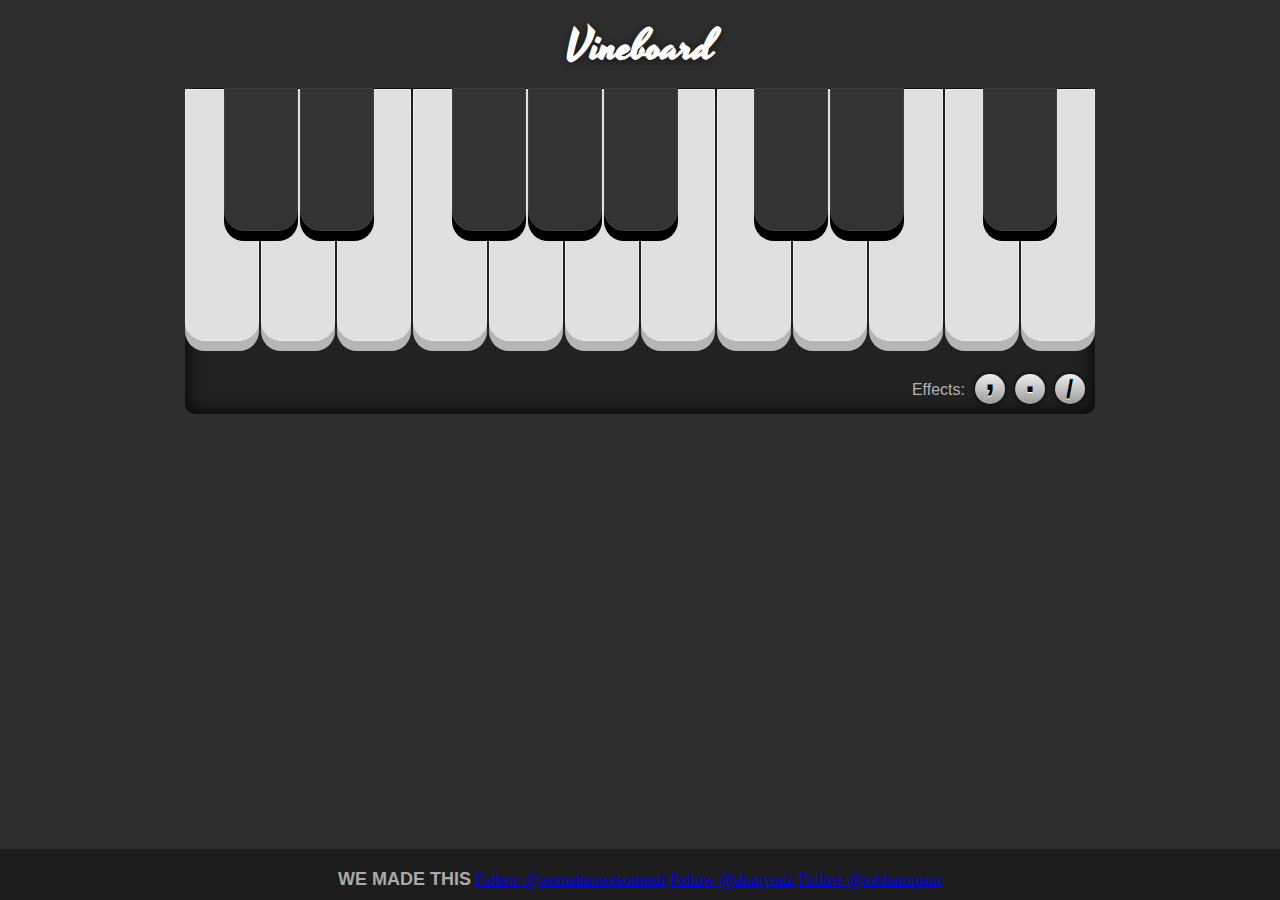
==== index.html @ 76bd635c "Move up a folder" ====
<!DOCTYPE html>
<html lang='en'>
  <head>
    
    <!-- Title --> 

    <title>Vineboard</title> 

    <!-- Meta tags --> 

    <meta http-equiv="content-type" content="text/html; charset=UTF-8" />
    <meta http-equiv="content-Language" content="en-us" />
    <meta http-equiv="imagetoolbar" content="false" />
    <meta name="MSSmartTagsPreventParsing" content="true" />
    <meta name="revisit-after" content="" />
    <meta name="keywords" content="" />
    <meta name="author" content="" />
    <meta name="copyright" content="" />
    <meta name="company" content="" />
    <meta name="description" content="" />
    <meta name="robots" content="all" />
    <link rel=stylesheet href="style.css" tyoe="text/css" media=screen>

    <!-- Favicon -->

    <link rel="shortcut icon" href="/favicon.ico" type="image/x-icon">
    <link rel="icon" href="/favicon.ico" type="image/x-icon">

    <link href='http://fonts.googleapis.com/css?family=Yesteryear' rel='stylesheet' type='text/css'>

    <script src="key.js"></script>
    <script src="script.js"></script>
  </head>
  
  <body>
      <div id="intro">
        <h1>Vineboard</h1>
        <!-- <p>An experiment layering selected vines to make something that sounds weird.<br />
        Best viewed on desktop (all the vines need to play at once). Turn the volume up!</p> -->
      </div>
    <div id="wrapper" class="clearfix">
      <div class="white clearfix">
        <!-- c -->
        <div id="c">
        <video loop>
          <source src="https://vines.s3.amazonaws.com/v/videos/2013/04/16/DB3AA814-B7EF-40A5-94BE-A8FF04D340DB-4961-000002BE6ECC3314_1.0.7.mp4?versionId=6aha9mVJIKl7rUgCUCrxBFT82H.qQEb0" type="video/mp4">
        </video>
        </div>
        <!-- d -->
        <div id="d">
        <video loop>
          <source src="https://vines.s3.amazonaws.com/v/videos/2013/04/16/B183C94F-AB47-4291-B8E2-8FF71ECF8847-4961-000002BF3604E23A_1.0.7.mp4?versionId=5qe05qxgL7XWPazuPmeGirjVVU96Ch5M" type="video/mp4">
        </video>
        </div>
        <!-- e -->
        <div id="e">
        <video loop>
          <source src="https://vines.s3.amazonaws.com/v/videos/2013/04/16/F1D5A9E8-D0F5-466D-83E1-73C74B2FC2B7-4987-000002C092FDEB05_1.0.7.mp4?versionId=2pai0s.1QdPlutrqf74k1Jj2RV9bfBHw" type="video/mp4">
        </video>
        </div>
        <!-- f -->
        <div id="f">
        <video loop>
          <source src="https://vines.s3.amazonaws.com/v/videos/2013/04/16/2EE8D14B-2971-4127-886E-8CF75391A27D-4987-000002C0D1F8D85C_1.0.7.mp4?versionId=RwzvbwaGHwcKtGAE.DwL_460u36.nPLE" type="video/mp4">
        </video>
        </div>
        <!-- g -->
        <div id="g">
        <video loop>
          <source src="https://vines.s3.amazonaws.com/v/videos/2013/04/16/30334958-B355-4EBF-A350-4FF86F2EAF0A-4987-000002C1C39678A5_1.0.7.mp4?versionId=95yCXUwvuJW3bXG6E.M2_mM5UtR06qIh" type="video/mp4">
        </video>
        </div>
        <!-- a -->
        <div id="a">
        <video loop>
          <source src="https://vines.s3.amazonaws.com/v/videos/2013/04/16/317FFC34-95DC-4721-8C8C-44BF1868E1AF-4987-000002C2A3AFA9FA_1.0.7.mp4?versionId=L33ozgFFNl9YYmyOd6G4Rl_gRqFHD0v." type="video/mp4">
        </video>
        </div>
        <!-- b -->
        <div id="b">
        <video loop>
          <source src="https://vines.s3.amazonaws.com/v/videos/2013/04/16/F368E56E-DD3C-47A1-8375-2D47B5D53DEE-4987-000002C33502D88A_1.0.7.mp4?versionId=4_lRvPQqAZ0CCtmf9LXXaYlqlelrtpCc" type="video/mp4">
        </video>
        </div>
        <!-- c2 -->
        <div id="c2">
        <video loop>
          <source src="https://vines.s3.amazonaws.com/v/videos/2013/04/16/CB157B87-FBBE-44A0-9510-D31BB8CD8251-4987-000002C386D3ED0B_1.0.7.mp4?versionId=avyFZVMD18DN13shJVCDD4LkGzxOTBx3" type="video/mp4">
        </video>
        </div>
        <!-- d2 -->
        <div id="d2">
        <video loop>
          <source src="https://vines.s3.amazonaws.com/v/videos/2013/04/16/FFA0353F-543A-4DE5-A1BE-A0433491CB45-4987-000002C4010A1F1B_1.0.7.mp4?versionId=dUPGjJi33xGwr2fMH2rQ7cDecM9yafoI" type="video/mp4">
        </video>
        </div>
        <!-- e2 -->
        <div id="e2">
        <video loop>
          <source src="https://vines.s3.amazonaws.com/v/videos/2013/04/16/9A301548-9FFD-45F6-A4DF-766910DEDC98-4987-000002C46585AA0C_1.0.7.mp4?versionId=lORbRkEnLafEsBlXDBEE5Yuuw4JDHJ2D" type="video/mp4">
        </video>
        </div>
        <!-- f2 -->
        <div id="f2">
        <video loop>
          <source src="https://vines.s3.amazonaws.com/v/videos/2013/04/16/B1E000C5-3735-435B-9901-26D2EB2D40E8-4987-000002C4934D6247_1.0.7.mp4?versionId=mwCOlZJYOivkw_rQp15iHc987lv2kmo_" type="video/mp4">
        </video>
        </div>
        <!-- g2 -->
        <div id="g2">
        <video loop>
          <source src="https://vines.s3.amazonaws.com/v/videos/2013/04/16/DE08C333-2DC5-490B-886F-A02229907CA7-4987-000002C504B41F62_1.0.7.mp4?versionId=AbiauoipDruvCUYWL62RmzSBCm0tak84" type="video/mp4">
        </video>
        </div>
        <!-- a2 -->
<!--         <div id="a2">
        <video loop>
          <source src="https://vines.s3.amazonaws.com/v/videos/2013/04/16/9AE6AB6E-5955-4698-A470-5F0B3D20D39B-4987-000002C5770EA4B6_1.0.7.mp4?versionId=YwFls3NHf_rM3WIekUxWM8sx.C0xpcCs" type="video/mp4">
        </video>
        </div> -->
        <!-- b2 -->
<!--         <video loop>
          <source src="https://vines.s3.amazonaws.com/v/videos/2013/04/16/78771684-23EF-4BBC-8CC1-327633F40073-5011-000002C6651C1D27_1.0.7.mp4?versionId=qY66y293wu5KSL0EjEwxpzi3E6BRIjZK" type="video/mp4">
        </video> -->
        <!-- c3 -->
<!--         <video loop>
          <source src="https://vines.s3.amazonaws.com/v/videos/2013/04/16/42C7B126-1E71-406A-9E26-F4C39CD93BD2-5011-000002C6A0C980F1_1.0.7.mp4?versionId=tvjDikdMLmrlVdDNbeao5tfF5YVMYjUJ" type="video/mp4">
        </video> -->
      </div>
      
      <div class="black clearfix">
        <!-- c# -->
        <div id="csharp">
          <video loop>
            <source src="https://vines.s3.amazonaws.com/v/videos/2013/04/16/72DA3190-AFCE-400F-B0BC-459003066A85-4961-000002BE9D4FD48B_1.0.7.mp4?versionId=WBo4fgAbmcaXFgDtXjGyAxvS_LJygdzm" type="video/mp4">
          </video>
        </div>
        <!-- d# -->
        <div id="dsharp">
          <video loop>
            <source src="https://vines.s3.amazonaws.com/v/videos/2013/04/16/BF51280D-195A-43E3-A6FA-F696091206B2-4987-000002C03AE9F6AC_1.0.7.mp4?versionId=oP52uMu2iuFKFMoSO6cgG90i0yMvPXpy" type="video/mp4">
          </video>
        </div>
        <!-- f# -->
        <div id="fsharp">
          <video loop>
            <source src="https://vines.s3.amazonaws.com/v/videos/2013/04/16/2B228250-C32E-4826-865E-77DB59BDF438-4987-000002C1168893B9_1.0.7.mp4?versionId=qzqEF_2aUFu0aB3L2_MYp9QK3UFArNG9" type="video/mp4">
          </video>
        </div>
        <!-- g# -->
        <div id="gsharp">
          <video loop>
            <source src="https://vines.s3.amazonaws.com/v/videos/2013/04/16/3494D83E-B202-4E73-9F27-718DE43B606E-4987-000002C206A1562C_1.0.7.mp4?versionId=Z6qNWAEcJ11oWrKQLvKCNMEEYlBUYJ56" type="video/mp4">
          </video>
        </div>
         <div id="asharp">
            <video loop>
              <source src="https://vines.s3.amazonaws.com/v/videos/2013/04/16/8789306A-A051-476C-BC9D-FD86B429A99D-4987-000002C2D1314764_1.0.7.mp4?versionId=Oc1APVuMs71NHfEzCwArqgAmWjs3keAE" type="video/mp4">
            </video>
          </div>
          <div id="c2sharp">
            <video loop>
              <source src="https://vines.s3.amazonaws.com/v/videos/2013/04/16/E40FFB94-9562-4AC1-9732-97DF55588D7B-4987-000002C3C5D613A8_1.0.7.mp4?versionId=vtq4ucnZdUJS6BwpSA_YSmYQE9.zK5mj" type="video/mp4">
            </video>
          </div>
          <div id="d2sharp">
            <video loop>
              <source src="https://vines.s3.amazonaws.com/v/videos/2013/04/16/15712CA7-16A0-495B-8834-66A583D31404-4987-000002C4329F5551_1.0.7.mp4?versionId=FsfJWcwWhyTZs_m3vP.nOhinXGqUFrqz" type="video/mp4">
            </video>
          </div>
          <div id="f2sharp">
            <video loop>
              <source src="https://vines.s3.amazonaws.com/v/videos/2013/04/16/591FFC52-DD1E-4CF1-94C1-063050D1E813-4987-000002C4CDA0BFE6_1.0.7.mp4?versionId=8vKE5axbkHBK8igkCAa1ISkZ2ZFgtolJ" type="video/mp4">
            </video>
          </div>
<!--           <div id="g2sharp">
            <video loop>
              <source src="https://vines.s3.amazonaws.com/v/videos/2013/04/16/48B0BE96-8605-4DF0-B110-948AA1C562F1-4987-000002C534F4784C_1.0.7.mp4?versionId=t1KZYQi1.mtcrzMz.oFa8wcw7CrSZm0s" type="video/mp4">
            </video>
          </div> -->
<!--           <div id="a2sharp">
            <video loop>
              <source src="https://vines.s3.amazonaws.com/v/videos/2013/04/16/DF931211-9944-471A-A2F8-AE7610DEED41-5011-000002C62AA668CF_1.0.7.mp4?versionId=1JpNoDMMofzIg0o2d0WzJEuLAjfT4U.b" type="video/mp4">
            </video> -->
          </div>
          <h2>Effects:</h2>
          <div id="reverb"><p id="comma">,</p></div>
          <div id="overdrive"><p id="dot">.</p></div>
          <div id="convolution"><p id="slash">/</p></div>
    </div>
    <footer>

      <a id="wmas" href="http://wemakeawesomesh.it">WE MADE THIS</a>
      <a href="https://twitter.com/wemakeawesomesh" class="twitter-follow-button" data-show-count="false">Follow @wemakeawesomesh</a>
<script>!function(d,s,id){var js,fjs=d.getElementsByTagName(s)[0],p=/^http:/.test(d.location)?'http':'https';if(!d.getElementById(id)){js=d.createElement(s);js.id=id;js.src=p+'://platform.twitter.com/widgets.js';fjs.parentNode.insertBefore(js,fjs);}}(document, 'script', 'twitter-wjs');</script>
      <a href="https://twitter.com/skattyadz" class="twitter-follow-button" data-show-count="false">Follow @skattyadz</a>
<script>!function(d,s,id){var js,fjs=d.getElementsByTagName(s)[0],p=/^http:/.test(d.location)?'http':'https';if(!d.getElementById(id)){js=d.createElement(s);js.id=id;js.src=p+'://platform.twitter.com/widgets.js';fjs.parentNode.insertBefore(js,fjs);}}(document, 'script', 'twitter-wjs');</script>
      <a href="https://twitter.com/robhampson" class="twitter-follow-button" data-show-count="false">Follow @robhampson</a>
<script>!function(d,s,id){var js,fjs=d.getElementsByTagName(s)[0],p=/^http:/.test(d.location)?'http':'https';if(!d.getElementById(id)){js=d.createElement(s);js.id=id;js.src=p+'://platform.twitter.com/widgets.js';fjs.parentNode.insertBefore(js,fjs);}}(document, 'script', 'twitter-wjs');</script>
    </footer>
  
  </body>
</html>
---- style.css ----
/* http://meyerweb.com/eric/tools/css/reset/ 
   v2.0 | 20110126
   License: none (public domain)
*/

html, body, div, span, applet, object, iframe,
h1, h2, h3, h4, h5, h6, p, blockquote, pre,
a, abbr, acronym, address, big, cite, code,
del, dfn, em, img, ins, kbd, q, s, samp,
small, strike, strong, sub, sup, tt, var,
b, u, i, center,
dl, dt, dd, ol, ul, li,
fieldset, form, label, legend,
table, caption, tbody, tfoot, thead, tr, th, td,
article, aside, canvas, details, embed, 
figure, figcaption, footer, header, hgroup, 
menu, nav, output, ruby, section, summary,
time, mark, audio, video {
	margin: 0;
	padding: 0;
	border: 0;
	font-size: 100%;
	font: inherit;
	vertical-align: baseline;
}
/* HTML5 display-role reset for older browsers */
article, aside, details, figcaption, figure, 
footer, header, hgroup, menu, nav, section {
	display: block;
}
body {
	line-height: 1;
}
ol, ul {
	list-style: none;
}
blockquote, q {
	quotes: none;
}
blockquote:before, blockquote:after,
q:before, q:after {
	content: '';
	content: none;
}
table {
	border-collapse: collapse;
	border-spacing: 0;
}

/* >> The Magnificent CLEARFIX: Updated to prevent margin-collapsing on child elements << j.mp/bestclearfix */
.clearfix:before, .clearfix:after {
  content: "\0020"; display: block; height: 0; visibility: hidden;	
} 

.clearfix:after { clear: both; }
/* Fix clearfix: blueprintcss.lighthouseapp.com/projects/15318/tickets/5-extra-margin-padding-bottom-of-page */
.clearfix { zoom: 1; }

body {

	background-color: rgb(46, 46, 46);
	padding:10px; 
}

video {
	width: 72px;
	height: 128px;
	margin: 0 -2px 10px 0;
/*	border-radius: 0px 0px 20px 20px;
	background-color: rgb(224, 224, 224);
	border: 1px solid rgb(236, 236, 236);
	box-shadow: 0px 10px 0px 0px rgb(182, 182, 182);
	opacity: 0.7;*/
}


#wrapper {
	margin: 0 auto;
	width: 910px;
	height: 326px;
	background-color: rgb(34, 34, 34);
	border-radius: 10px;
	top: 78px;
	position: relative;
	box-shadow: inset 0px 0px 20px 0px #000;
}

#intro {
	width: 100%;
	float: left;
	text-align: center;
}

#intro h1 {
	font: bold 44px/75px 'Yesteryear', cursive;
	color: #fff;
	text-shadow: 0px 1px 10px rgba(0, 0, 0, 0.56);
}

#intro p {
	font: 16px/24px Helvetica,Arial,sans-serif;
	margin-bottom: 28px;
	color: #999;
}

.white {
	width: 100%;
	top: 141px;
	position: absolute;
}

.white > div {
	height: 250px;
	margin-top: -140px;
}

.white video {
	margin-top: 130px;
}

.black {
	width: 986px;
	top: 0px;
	position: absolute;
	height: 141px;
}

#c {
	left: 0px;
	position: absolute;
	border-radius: 0px 0px 20px 20px;
	background-color: rgb(224, 224, 224);
	border: 1px solid rgb(236, 236, 236);
	box-shadow: 0px 10px 0px 0px rgb(182, 182, 182);
	width: 72px;
}

#d {
	left: 76px;
	position: absolute;
	border-radius: 0px 0px 20px 20px;
	background-color: rgb(224, 224, 224);
	border: 1px solid rgb(236, 236, 236);
	box-shadow: 0px 10px 0px 0px rgb(182, 182, 182);
	width: 72px;
}

#e {
	left: 152px;
	position: absolute;
	border-radius: 0px 0px 20px 20px;
	background-color: rgb(224, 224, 224);
	border: 1px solid rgb(236, 236, 236);
	box-shadow: 0px 10px 0px 0px rgb(182, 182, 182);
	width: 72px;
}

#f {
	left: 228px;
	position: absolute;
	border-radius: 0px 0px 20px 20px;
	background-color: rgb(224, 224, 224);
	border: 1px solid rgb(236, 236, 236);
	box-shadow: 0px 10px 0px 0px rgb(182, 182, 182);
	width: 72px;
}

#g {
	left: 304px;
	position: absolute;
	border-radius: 0px 0px 20px 20px;
	background-color: rgb(224, 224, 224);
	border: 1px solid rgb(236, 236, 236);
	box-shadow: 0px 10px 0px 0px rgb(182, 182, 182);
	width: 72px;
}

#a {
	left: 380px;
	position: absolute;
	border-radius: 0px 0px 20px 20px;
	background-color: rgb(224, 224, 224);
	border: 1px solid rgb(236, 236, 236);
	box-shadow: 0px 10px 0px 0px rgb(182, 182, 182);
	width: 72px;
}

#b {
	left: 456px;
	position: absolute;
	border-radius: 0px 0px 20px 20px;
	background-color: rgb(224, 224, 224);
	border: 1px solid rgb(236, 236, 236);
	box-shadow: 0px 10px 0px 0px rgb(182, 182, 182);
	width: 72px;
}

#c2 {
	left: 532px;
	position: absolute;
	border-radius: 0px 0px 20px 20px;
	background-color: rgb(224, 224, 224);
	border: 1px solid rgb(236, 236, 236);
	box-shadow: 0px 10px 0px 0px rgb(182, 182, 182);
	width: 72px;
}

#d2 {
	left: 608px;
	position: absolute;
	border-radius: 0px 0px 20px 20px;
	background-color: rgb(224, 224, 224);
	border: 1px solid rgb(236, 236, 236);
	box-shadow: 0px 10px 0px 0px rgb(182, 182, 182);
	width: 72px;
}

#e2 {
	left: 684px;
	position: absolute;
	border-radius: 0px 0px 20px 20px;
	background-color: rgb(224, 224, 224);
	border: 1px solid rgb(236, 236, 236);
	box-shadow: 0px 10px 0px 0px rgb(182, 182, 182);
	width: 72px;
}

#f2 {
	left: 760px;
	position: absolute;
	border-radius: 0px 0px 20px 20px;
	background-color: rgb(224, 224, 224);
	border: 1px solid rgb(236, 236, 236);
	box-shadow: 0px 10px 0px 0px rgb(182, 182, 182);
	width: 72px;
}

#g2 {
	left: 836px;
	position: absolute;
	border-radius: 0px 0px 20px 20px;
	background-color: rgb(224, 224, 224);
	border: 1px solid rgb(236, 236, 236);
	box-shadow: 0px 10px 0px 0px rgb(182, 182, 182);
	width: 72px;
}

#a2 {
	left: 912px;
	position: absolute;
	border-radius: 0px 0px 20px 20px;
	background-color: rgb(224, 224, 224);
	border: 1px solid rgb(236, 236, 236);
	box-shadow: 0px 10px 0px 0px rgb(182, 182, 182);
	width: 72px;
}

#csharp {
	left: 39px;
	position: absolute;
	border-radius: 0px 0px 20px 20px;
	background-color: #333;
	box-shadow: #000;
	box-shadow: 0px 10px 0px 0px rgb(0, 0, 0);
	border: 1px solid rgb(63, 63, 63);
	width: 72px;
}

#dsharp {
	left: 115px;
	position: absolute;
	border-radius: 0px 0px 20px 20px;
	background-color: #333;
	box-shadow: #000;
	box-shadow: 0px 10px 0px 0px rgb(0, 0, 0);
	border: 1px solid rgb(63, 63, 63);
	width: 72px;
}

#fsharp {
	left: 267px;
	position: absolute;
	border-radius: 0px 0px 20px 20px;
	background-color: #333;
	box-shadow: #000;
	box-shadow: 0px 10px 0px 0px rgb(0, 0, 0);
	border: 1px solid rgb(63, 63, 63);
	width: 72px;
}

#gsharp {
	left: 343px;
	position: absolute;
	border-radius: 0px 0px 20px 20px;
	background-color: #333;
	box-shadow: #000;
	box-shadow: 0px 10px 0px 0px rgb(0, 0, 0);
	border: 1px solid rgb(63, 63, 63);
	width: 72px;
}

#asharp {
	left: 419px;
	position: absolute;
	border-radius: 0px 0px 20px 20px;
	background-color: #333;
	box-shadow: #000;
	box-shadow: 0px 10px 0px 0px rgb(0, 0, 0);
	border: 1px solid rgb(63, 63, 63);
	width: 72px;
}

#c2sharp {
	left: 569px;
	position: absolute;
	border-radius: 0px 0px 20px 20px;
	background-color: #333;
	box-shadow: #000;
	box-shadow: 0px 10px 0px 0px rgb(0, 0, 0);
	border: 1px solid rgb(63, 63, 63);
	width: 72px;
}

#d2sharp {
	left: 645px;
	position: absolute;
	border-radius: 0px 0px 20px 20px;
	background-color: #333;
	box-shadow: #000;
	box-shadow: 0px 10px 0px 0px rgb(0, 0, 0);
	border: 1px solid rgb(63, 63, 63);
	width: 72px;
}

#f2sharp {
	left: 798px;
	position: absolute;
	border-radius: 0px 0px 20px 20px;
	background-color: #333;
	box-shadow: #000;
	box-shadow: 0px 10px 0px 0px rgb(0, 0, 0);
	border: 1px solid rgb(63, 63, 63);
	width: 72px;
}

#g2sharp {
	left: 874px;
	position: absolute;
	border-radius: 0px 0px 20px 20px;
	background-color: #333;
	box-shadow: #000;
	box-shadow: 0px 10px 0px 0px rgb(0, 0, 0);
	border: 1px solid rgb(63, 63, 63);
	width: 72px;
}

#a2sharp {
	left: 950px;
	position: absolute;
	border-radius: 0px 0px 20px 20px;
	background-color: #333;
	box-shadow: #000;
	box-shadow: 0px 10px 0px 0px rgb(0, 0, 0);
	border: 1px solid rgb(63, 63, 63);
	width: 72px;
}



video {
	/*background-color: #000;*/
	opacity: 0.3;
}

.active video {
	/*background-color: #000;*/
	opacity: 1;
}

.black video {
}

h2 {
	font: 16px/24px Helvetica,Arial,sans-serif;
	color: rgb(177, 177, 177);
	position: absolute;
	bottom: 12px;
	right: 130px;
}

#reverb.active, #overdrive.active, #convolution.active {
	background: -webkit-linear-gradient(top, rgba(114, 114, 114, 1) 0%,rgba(213, 213, 213, 1) 100%);
}

#reverb, #overdrive, #convolution {
	height: 30px;
	width: 30px;
	background-color: #aaa;
	position: absolute;
	bottom: 10px;
	border-radius: 15px;
	background: -webkit-linear-gradient(top, rgba(238,238,238,1) 0%,rgba(155, 155, 155, 1) 100%);
	box-shadow: 0px 0px 5px 0px #000;
}

#reverb {
	right: 90px;

}
#overdrive {
	right: 50px;

}
#convolution {
	right: 10px;

}
/*#convolution {
height: 30px;
width: 30px;
background-color: #aaa;
position: absolute;
bottom: 10px;
right: 10px;
border-radius: 15px;
background: -webkit-linear-gradient(top, rgba(238,238,238,1) 0%,rgba(155, 155, 155, 1) 100%);
box-shadow: 0px 0px 5px 0px #000;
}
*/
#comma {
	font: bold 36px/8px Helvetica,Arial,sans-serif;
	padding: 0px 0px 9px 10px;
	text-shadow: 0px 1px 0px #fff;
}

#dot {
	font: bold 36px/12px Helvetica,Arial,sans-serif;
	padding: 0px 0px 9px 10px;
	text-shadow: 0px 1px 0px #fff;
}

#slash {
	font: bold 26px/8px Helvetica,Arial,sans-serif;
	padding: 11px 1px 9px 11px;
	text-shadow: 0px 1px 0px #fff;
}

footer {
	position: fixed;
	bottom: 0;
	border-top: 1px solid rgb(27, 27, 27);
	width: 100%;
	height: 30px;
	left: 0;
	text-align: center;
	padding-top: 20px;
	background-color: rgb(29, 29, 29);
}

#wmas {
	font: bold 18px/18px "Bebas Neue",Arial,sans-serif;
	color: #aaa;
	text-decoration: none;
}

#wmas:hover {
	color: #eee;
}
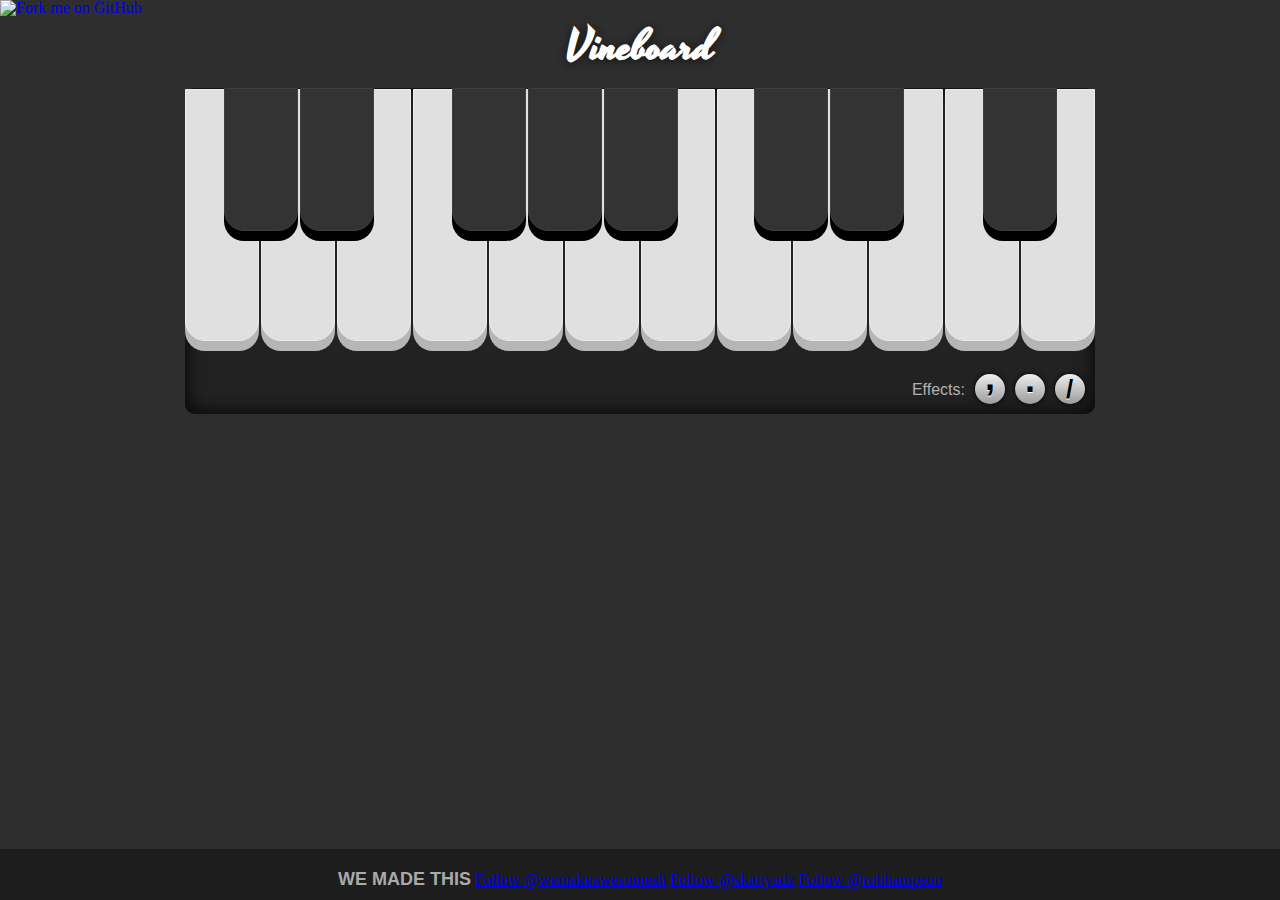
==== commit d708ddbb: "Add github banner" ====
--- a/index.html
+++ b/index.html
@@ -198,7 +198,7 @@
       <a href="https://twitter.com/robhampson" class="twitter-follow-button" data-show-count="false">Follow @robhampson</a>
 <script>!function(d,s,id){var js,fjs=d.getElementsByTagName(s)[0],p=/^http:/.test(d.location)?'http':'https';if(!d.getElementById(id)){js=d.createElement(s);js.id=id;js.src=p+'://platform.twitter.com/widgets.js';fjs.parentNode.insertBefore(js,fjs);}}(document, 'script', 'twitter-wjs');</script>
     </footer>
-  
+      <a href="https://github.com/skattyadz/vineboard"><img style="position: absolute; top: 0; left: 0; border: 0;" src="https://s3.amazonaws.com/github/ribbons/forkme_left_darkblue_121621.png" alt="Fork me on GitHub"></a>
   </body>
 </html>
 
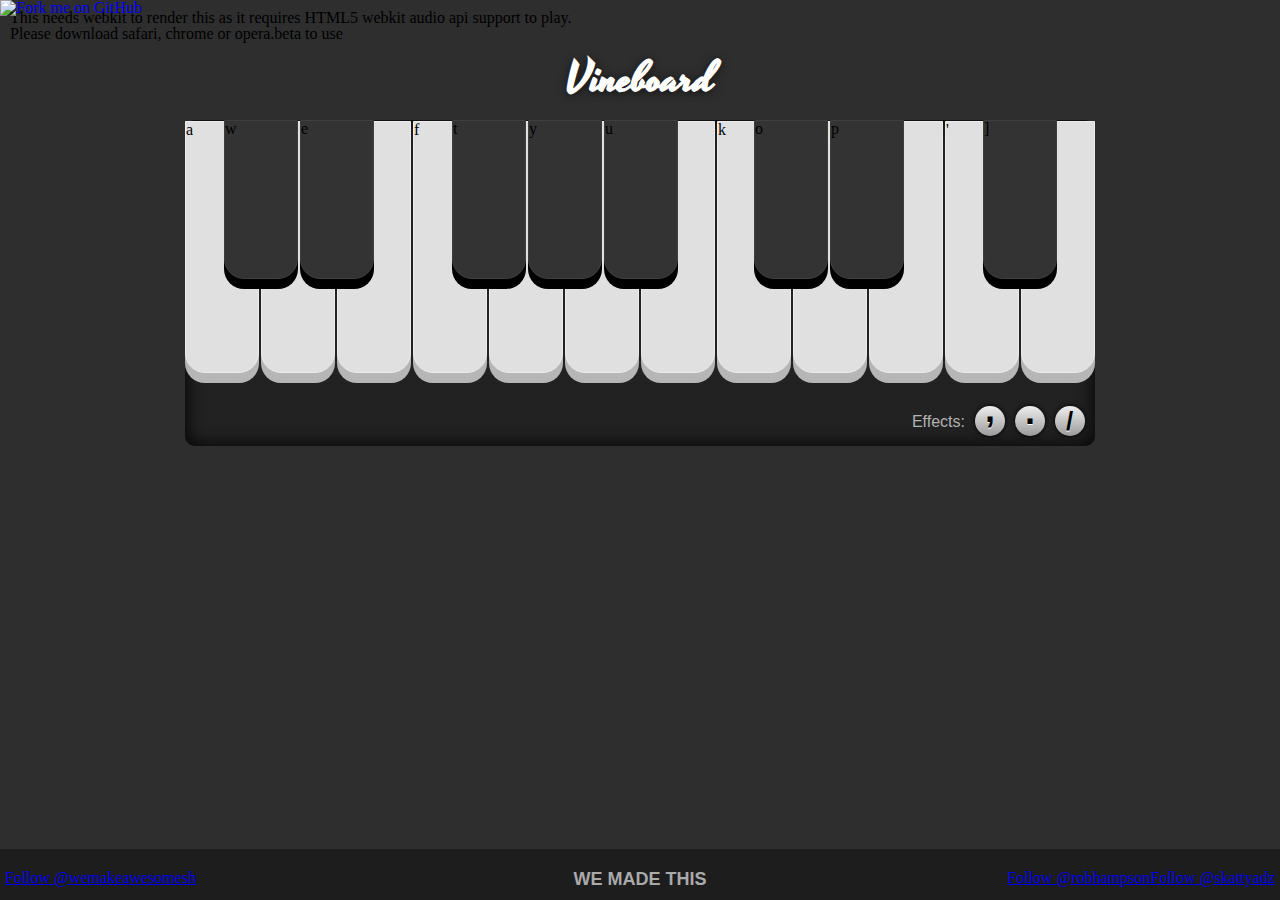
==== commit ae309c67: "launch tweaks" ====
--- a/index.html
+++ b/index.html
@@ -1,27 +1,27 @@
 <!DOCTYPE html>
 <html lang='en'>
   <head>
-    
-    <!-- Title --> 
-
-    <title>Vineboard</title> 
-
-    <!-- Meta tags --> 
-
-    <meta http-equiv="content-type" content="text/html; charset=UTF-8" />
-    <meta http-equiv="content-Language" content="en-us" />
-    <meta http-equiv="imagetoolbar" content="false" />
-    <meta name="MSSmartTagsPreventParsing" content="true" />
-    <meta name="revisit-after" content="" />
-    <meta name="keywords" content="" />
-    <meta name="author" content="" />
-    <meta name="copyright" content="" />
-    <meta name="company" content="" />
-    <meta name="description" content="" />
-    <meta name="robots" content="all" />
+
+    <!-- Title -->
+
+    <title>Vineboard - We Made This</title>
+
+    <!-- Meta tags -->
+
+
     <link rel=stylesheet href="style.css" tyoe="text/css" media=screen>
 
     <!-- Favicon -->
+
+    <!--
+      facebook open graph content
+    -->
+    <meta content='http://wemakeawesomesh.it/vineboard' name='og:url' />
+    <meta content='Vineboard - We Made This' name='og:title' />
+    <meta content='A keyboard made from various Vine videos' name='og:description' />
+    <meta content='website' name='og:type' />
+    <meta content='Vineboard - We Made This' name='og:site_name' />
+    <meta content='http://cl.ly/image/2p021c1Y330y/Screen%20Shot%202013-04-20%20at%2022.01.31.png' name='og:image' />
 
     <link rel="shortcut icon" href="/favicon.ico" type="image/x-icon">
     <link rel="icon" href="/favicon.ico" type="image/x-icon">
@@ -31,8 +31,14 @@
     <script src="key.js"></script>
     <script src="script.js"></script>
   </head>
-  
+
   <body>
+    <div id="no-audio">
+      <h2>Sorry</h2>
+      <h3>This needs webkit to render this as it requires HTML5 webkit audio api support to play.</h3>
+      <h4>Please download safari, chrome or opera.beta to use</h4>
+    </div>
+
       <div id="intro">
         <h1>Vineboard</h1>
         <!-- <p>An experiment layering selected vines to make something that sounds weird.<br />
@@ -41,147 +47,196 @@
     <div id="wrapper" class="clearfix">
       <div class="white clearfix">
         <!-- c -->
-        <div id="c">
+        <div id="c"><span class='key'>a</span>
+
         <video loop>
           <source src="https://vines.s3.amazonaws.com/v/videos/2013/04/16/DB3AA814-B7EF-40A5-94BE-A8FF04D340DB-4961-000002BE6ECC3314_1.0.7.mp4?versionId=6aha9mVJIKl7rUgCUCrxBFT82H.qQEb0" type="video/mp4">
         </video>
         </div>
         <!-- d -->
-        <div id="d">
+        <div id="d"><span class='key'>s</span>
+
         <video loop>
           <source src="https://vines.s3.amazonaws.com/v/videos/2013/04/16/B183C94F-AB47-4291-B8E2-8FF71ECF8847-4961-000002BF3604E23A_1.0.7.mp4?versionId=5qe05qxgL7XWPazuPmeGirjVVU96Ch5M" type="video/mp4">
         </video>
+        </a>
         </div>
         <!-- e -->
-        <div id="e">
+        <div id="e"><span class='key'>d</span>
+
         <video loop>
           <source src="https://vines.s3.amazonaws.com/v/videos/2013/04/16/F1D5A9E8-D0F5-466D-83E1-73C74B2FC2B7-4987-000002C092FDEB05_1.0.7.mp4?versionId=2pai0s.1QdPlutrqf74k1Jj2RV9bfBHw" type="video/mp4">
         </video>
+        </a>
         </div>
         <!-- f -->
-        <div id="f">
+        <div id="f"><span class='key'>f</span>
+
         <video loop>
           <source src="https://vines.s3.amazonaws.com/v/videos/2013/04/16/2EE8D14B-2971-4127-886E-8CF75391A27D-4987-000002C0D1F8D85C_1.0.7.mp4?versionId=RwzvbwaGHwcKtGAE.DwL_460u36.nPLE" type="video/mp4">
         </video>
+        </a>
         </div>
         <!-- g -->
-        <div id="g">
+        <div id="g"><span class='key'>g</span>
+
         <video loop>
           <source src="https://vines.s3.amazonaws.com/v/videos/2013/04/16/30334958-B355-4EBF-A350-4FF86F2EAF0A-4987-000002C1C39678A5_1.0.7.mp4?versionId=95yCXUwvuJW3bXG6E.M2_mM5UtR06qIh" type="video/mp4">
         </video>
+        </a>
         </div>
         <!-- a -->
-        <div id="a">
+        <div id="a"><span class='key'>h</span>
+
         <video loop>
           <source src="https://vines.s3.amazonaws.com/v/videos/2013/04/16/317FFC34-95DC-4721-8C8C-44BF1868E1AF-4987-000002C2A3AFA9FA_1.0.7.mp4?versionId=L33ozgFFNl9YYmyOd6G4Rl_gRqFHD0v." type="video/mp4">
         </video>
+        </a>
         </div>
         <!-- b -->
-        <div id="b">
+        <div id="b"><span class='key'>j</span>
+
         <video loop>
           <source src="https://vines.s3.amazonaws.com/v/videos/2013/04/16/F368E56E-DD3C-47A1-8375-2D47B5D53DEE-4987-000002C33502D88A_1.0.7.mp4?versionId=4_lRvPQqAZ0CCtmf9LXXaYlqlelrtpCc" type="video/mp4">
         </video>
+        </a>
         </div>
         <!-- c2 -->
-        <div id="c2">
+        <div id="c2"><span class='key'>k</span>
+
         <video loop>
           <source src="https://vines.s3.amazonaws.com/v/videos/2013/04/16/CB157B87-FBBE-44A0-9510-D31BB8CD8251-4987-000002C386D3ED0B_1.0.7.mp4?versionId=avyFZVMD18DN13shJVCDD4LkGzxOTBx3" type="video/mp4">
         </video>
+        </a>
         </div>
         <!-- d2 -->
-        <div id="d2">
+        <div id="d2"><span class='key'>l</span>
+
         <video loop>
           <source src="https://vines.s3.amazonaws.com/v/videos/2013/04/16/FFA0353F-543A-4DE5-A1BE-A0433491CB45-4987-000002C4010A1F1B_1.0.7.mp4?versionId=dUPGjJi33xGwr2fMH2rQ7cDecM9yafoI" type="video/mp4">
         </video>
+        </a>
         </div>
         <!-- e2 -->
-        <div id="e2">
+        <div id="e2"><span class='key'>;</span>
+
         <video loop>
           <source src="https://vines.s3.amazonaws.com/v/videos/2013/04/16/9A301548-9FFD-45F6-A4DF-766910DEDC98-4987-000002C46585AA0C_1.0.7.mp4?versionId=lORbRkEnLafEsBlXDBEE5Yuuw4JDHJ2D" type="video/mp4">
         </video>
+        </a>
         </div>
         <!-- f2 -->
-        <div id="f2">
+        <div id="f2"><span class='key'>'</span>
+
         <video loop>
           <source src="https://vines.s3.amazonaws.com/v/videos/2013/04/16/B1E000C5-3735-435B-9901-26D2EB2D40E8-4987-000002C4934D6247_1.0.7.mp4?versionId=mwCOlZJYOivkw_rQp15iHc987lv2kmo_" type="video/mp4">
         </video>
+        </a>
         </div>
         <!-- g2 -->
-        <div id="g2">
+        <div id="g2"><span class='key'>\</span>
+
         <video loop>
           <source src="https://vines.s3.amazonaws.com/v/videos/2013/04/16/DE08C333-2DC5-490B-886F-A02229907CA7-4987-000002C504B41F62_1.0.7.mp4?versionId=AbiauoipDruvCUYWL62RmzSBCm0tak84" type="video/mp4">
         </video>
+        </a>
         </div>
         <!-- a2 -->
 <!--         <div id="a2">
+
         <video loop>
           <source src="https://vines.s3.amazonaws.com/v/videos/2013/04/16/9AE6AB6E-5955-4698-A470-5F0B3D20D39B-4987-000002C5770EA4B6_1.0.7.mp4?versionId=YwFls3NHf_rM3WIekUxWM8sx.C0xpcCs" type="video/mp4">
         </video>
+        </a>
         </div> -->
         <!-- b2 -->
-<!--         <video loop>
+<!--
+        <video loop>
           <source src="https://vines.s3.amazonaws.com/v/videos/2013/04/16/78771684-23EF-4BBC-8CC1-327633F40073-5011-000002C6651C1D27_1.0.7.mp4?versionId=qY66y293wu5KSL0EjEwxpzi3E6BRIjZK" type="video/mp4">
-        </video> -->
+        </video>
+        </a> -->
         <!-- c3 -->
-<!--         <video loop>
+<!--
+        <video loop>
           <source src="https://vines.s3.amazonaws.com/v/videos/2013/04/16/42C7B126-1E71-406A-9E26-F4C39CD93BD2-5011-000002C6A0C980F1_1.0.7.mp4?versionId=tvjDikdMLmrlVdDNbeao5tfF5YVMYjUJ" type="video/mp4">
-        </video> -->
+        </video>
+        </a> -->
       </div>
-      
+
       <div class="black clearfix">
         <!-- c# -->
-        <div id="csharp">
-          <video loop>
+        <div id="csharp"><span class='key'>w</span>
+
+        <video loop>
             <source src="https://vines.s3.amazonaws.com/v/videos/2013/04/16/72DA3190-AFCE-400F-B0BC-459003066A85-4961-000002BE9D4FD48B_1.0.7.mp4?versionId=WBo4fgAbmcaXFgDtXjGyAxvS_LJygdzm" type="video/mp4">
           </video>
+        </a>
         </div>
         <!-- d# -->
-        <div id="dsharp">
-          <video loop>
+        <div id="dsharp"><span class='key'>e</span>
+
+        <video loop>
             <source src="https://vines.s3.amazonaws.com/v/videos/2013/04/16/BF51280D-195A-43E3-A6FA-F696091206B2-4987-000002C03AE9F6AC_1.0.7.mp4?versionId=oP52uMu2iuFKFMoSO6cgG90i0yMvPXpy" type="video/mp4">
           </video>
+        </a>
         </div>
         <!-- f# -->
-        <div id="fsharp">
-          <video loop>
+        <div id="fsharp"><span class='key'>t</span>
+
+        <video loop>
             <source src="https://vines.s3.amazonaws.com/v/videos/2013/04/16/2B228250-C32E-4826-865E-77DB59BDF438-4987-000002C1168893B9_1.0.7.mp4?versionId=qzqEF_2aUFu0aB3L2_MYp9QK3UFArNG9" type="video/mp4">
           </video>
+        </a>
         </div>
         <!-- g# -->
-        <div id="gsharp">
-          <video loop>
+        <div id="gsharp"><span class='key'>y</span>
+
+        <video loop>
             <source src="https://vines.s3.amazonaws.com/v/videos/2013/04/16/3494D83E-B202-4E73-9F27-718DE43B606E-4987-000002C206A1562C_1.0.7.mp4?versionId=Z6qNWAEcJ11oWrKQLvKCNMEEYlBUYJ56" type="video/mp4">
           </video>
-        </div>
-         <div id="asharp">
-            <video loop>
+        </a>
+        </div>
+         <div id="asharp"><span class='key'>u</span>
+
+        <video loop>
               <source src="https://vines.s3.amazonaws.com/v/videos/2013/04/16/8789306A-A051-476C-BC9D-FD86B429A99D-4987-000002C2D1314764_1.0.7.mp4?versionId=Oc1APVuMs71NHfEzCwArqgAmWjs3keAE" type="video/mp4">
             </video>
-          </div>
-          <div id="c2sharp">
-            <video loop>
+        </a>
+          </div>
+          <div id="c2sharp"><span class='key'>o</span>
+
+        <video loop>
               <source src="https://vines.s3.amazonaws.com/v/videos/2013/04/16/E40FFB94-9562-4AC1-9732-97DF55588D7B-4987-000002C3C5D613A8_1.0.7.mp4?versionId=vtq4ucnZdUJS6BwpSA_YSmYQE9.zK5mj" type="video/mp4">
             </video>
-          </div>
-          <div id="d2sharp">
-            <video loop>
+        </a>
+          </div>
+          <div id="d2sharp"><span class='key'>p</span>
+
+        <video loop>
               <source src="https://vines.s3.amazonaws.com/v/videos/2013/04/16/15712CA7-16A0-495B-8834-66A583D31404-4987-000002C4329F5551_1.0.7.mp4?versionId=FsfJWcwWhyTZs_m3vP.nOhinXGqUFrqz" type="video/mp4">
             </video>
-          </div>
-          <div id="f2sharp">
-            <video loop>
+        </a>
+          </div>
+          <div id="f2sharp"><span class='key'>]</span>
+
+        <video loop>
               <source src="https://vines.s3.amazonaws.com/v/videos/2013/04/16/591FFC52-DD1E-4CF1-94C1-063050D1E813-4987-000002C4CDA0BFE6_1.0.7.mp4?versionId=8vKE5axbkHBK8igkCAa1ISkZ2ZFgtolJ" type="video/mp4">
             </video>
+        </a>
           </div>
 <!--           <div id="g2sharp">
-            <video loop>
+
+        <video loop>
               <source src="https://vines.s3.amazonaws.com/v/videos/2013/04/16/48B0BE96-8605-4DF0-B110-948AA1C562F1-4987-000002C534F4784C_1.0.7.mp4?versionId=t1KZYQi1.mtcrzMz.oFa8wcw7CrSZm0s" type="video/mp4">
             </video>
+        </a>
           </div> -->
 <!--           <div id="a2sharp">
-            <video loop>
+
+        <video loop>
               <source src="https://vines.s3.amazonaws.com/v/videos/2013/04/16/DF931211-9944-471A-A2F8-AE7610DEED41-5011-000002C62AA668CF_1.0.7.mp4?versionId=1JpNoDMMofzIg0o2d0WzJEuLAjfT4U.b" type="video/mp4">
-            </video> -->
+            </video>
+        </a> -->
           </div>
           <h2>Effects:</h2>
           <div id="reverb"><p id="comma">,</p></div>
@@ -191,14 +246,31 @@
     <footer>
 
       <a id="wmas" href="http://wemakeawesomesh.it">WE MADE THIS</a>
-      <a href="https://twitter.com/wemakeawesomesh" class="twitter-follow-button" data-show-count="false">Follow @wemakeawesomesh</a>
-<script>!function(d,s,id){var js,fjs=d.getElementsByTagName(s)[0],p=/^http:/.test(d.location)?'http':'https';if(!d.getElementById(id)){js=d.createElement(s);js.id=id;js.src=p+'://platform.twitter.com/widgets.js';fjs.parentNode.insertBefore(js,fjs);}}(document, 'script', 'twitter-wjs');</script>
-      <a href="https://twitter.com/skattyadz" class="twitter-follow-button" data-show-count="false">Follow @skattyadz</a>
-<script>!function(d,s,id){var js,fjs=d.getElementsByTagName(s)[0],p=/^http:/.test(d.location)?'http':'https';if(!d.getElementById(id)){js=d.createElement(s);js.id=id;js.src=p+'://platform.twitter.com/widgets.js';fjs.parentNode.insertBefore(js,fjs);}}(document, 'script', 'twitter-wjs');</script>
-      <a href="https://twitter.com/robhampson" class="twitter-follow-button" data-show-count="false">Follow @robhampson</a>
-<script>!function(d,s,id){var js,fjs=d.getElementsByTagName(s)[0],p=/^http:/.test(d.location)?'http':'https';if(!d.getElementById(id)){js=d.createElement(s);js.id=id;js.src=p+'://platform.twitter.com/widgets.js';fjs.parentNode.insertBefore(js,fjs);}}(document, 'script', 'twitter-wjs');</script>
+      <span style="position:absolute;left:5px;">
+        <a href="https://twitter.com/wemakeawesomesh" class="twitter-follow-button" data-show-count="false">Follow @wemakeawesomesh</a>
+      </span>
+      <span style="position:absolute;right:5px;">
+        <a href="https://twitter.com/skattyadz" style="float:right;" class="twitter-follow-button" data-show-count="false">Follow @skattyadz</a>
+        <a href="https://twitter.com/robhampson" style="float:right;" class="twitter-follow-button" data-show-count="false">Follow @robhampson</a>
+      </span>
+      <script>!function(d,s,id){var js,fjs=d.getElementsByTagName(s)[0],p=/^http:/.test(d.location)?'http':'https';if(!d.getElementById(id)){js=d.createElement(s);js.id=id;js.src=p+'://platform.twitter.com/widgets.js';fjs.parentNode.insertBefore(js,fjs);}}(document, 'script', 'twitter-wjs');</script>
     </footer>
-      <a href="https://github.com/skattyadz/vineboard"><img style="position: absolute; top: 0; left: 0; border: 0;" src="https://s3.amazonaws.com/github/ribbons/forkme_left_darkblue_121621.png" alt="Fork me on GitHub"></a>
+
+    <a href="https://github.com/skattyadz/vineboard"><img style="position: absolute; top: 0; left: 0; border: 0;z-index:999;" src="https://s3.amazonaws.com/github/ribbons/forkme_left_darkblue_121621.png" alt="Fork me on GitHub"></a>
+
+    <script type="text/javascript">
+
+    var _gaq = _gaq || [];
+    _gaq.push(['_setAccount', 'UA-19804545-28']);
+    _gaq.push(['_trackPageview']);
+
+    (function() {
+      var ga = document.createElement('script'); ga.type = 'text/javascript'; ga.async = true;
+      ga.src = ('https:' == document.location.protocol ? 'https://ssl' : 'http://www') + '.google-analytics.com/ga.js';
+      var s = document.getElementsByTagName('script')[0]; s.parentNode.insertBefore(ga, s);
+    })();
+
+  </script>
   </body>
 </html>
 
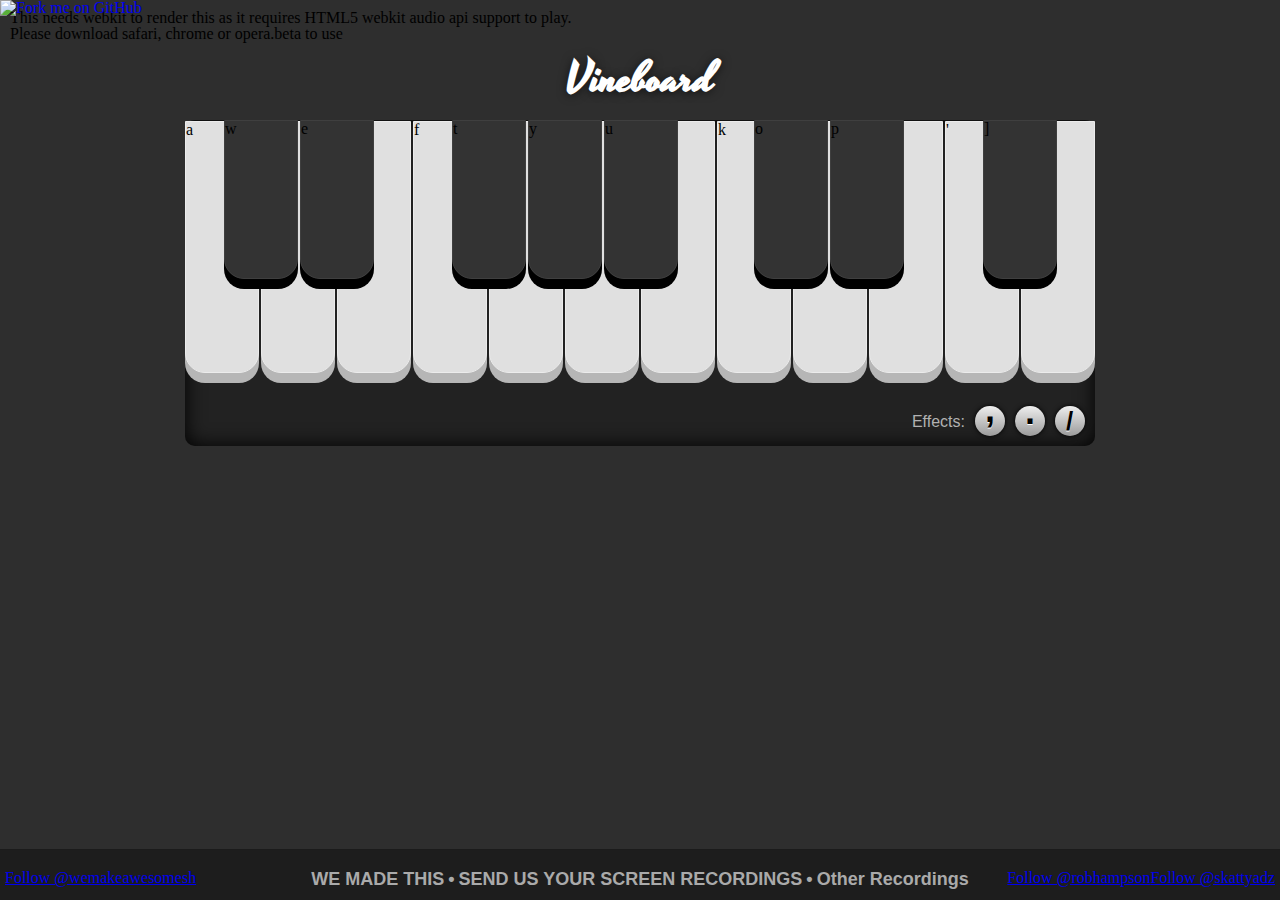
==== commit 50fae953: "added extra footer" ====
--- a/index.html
+++ b/index.html
@@ -21,7 +21,7 @@
     <meta content='A keyboard made from various Vine videos' name='og:description' />
     <meta content='website' name='og:type' />
     <meta content='Vineboard - We Made This' name='og:site_name' />
-    <meta content='http://cl.ly/image/2p021c1Y330y/Screen%20Shot%202013-04-20%20at%2022.01.31.png' name='og:image' />
+    <meta content='http://wemakeawesomesh.it/vineboard/fb_cover.png' name='og:image' />
 
     <link rel="shortcut icon" href="/favicon.ico" type="image/x-icon">
     <link rel="icon" href="/favicon.ico" type="image/x-icon">
@@ -245,7 +245,7 @@
     </div>
     <footer>
 
-      <a id="wmas" href="http://wemakeawesomesh.it">WE MADE THIS</a>
+      <a id="wmas" href="http://wemakeawesomesh.it">WE MADE THIS</a> <a id="wmas">&bull;</a> <a id="wmas" href="mailto:f.ckers@wemakeawesomesh.it">SEND US YOUR SCREEN RECORDINGS</a> <a id="wmas">&bull;</a> <a id="wmas" href='http://sydl.me/13o2gS1'>Other Recordings</a>
       <span style="position:absolute;left:5px;">
         <a href="https://twitter.com/wemakeawesomesh" class="twitter-follow-button" data-show-count="false">Follow @wemakeawesomesh</a>
       </span>
@@ -271,6 +271,7 @@
     })();
 
   </script>
+
   </body>
 </html>
 
